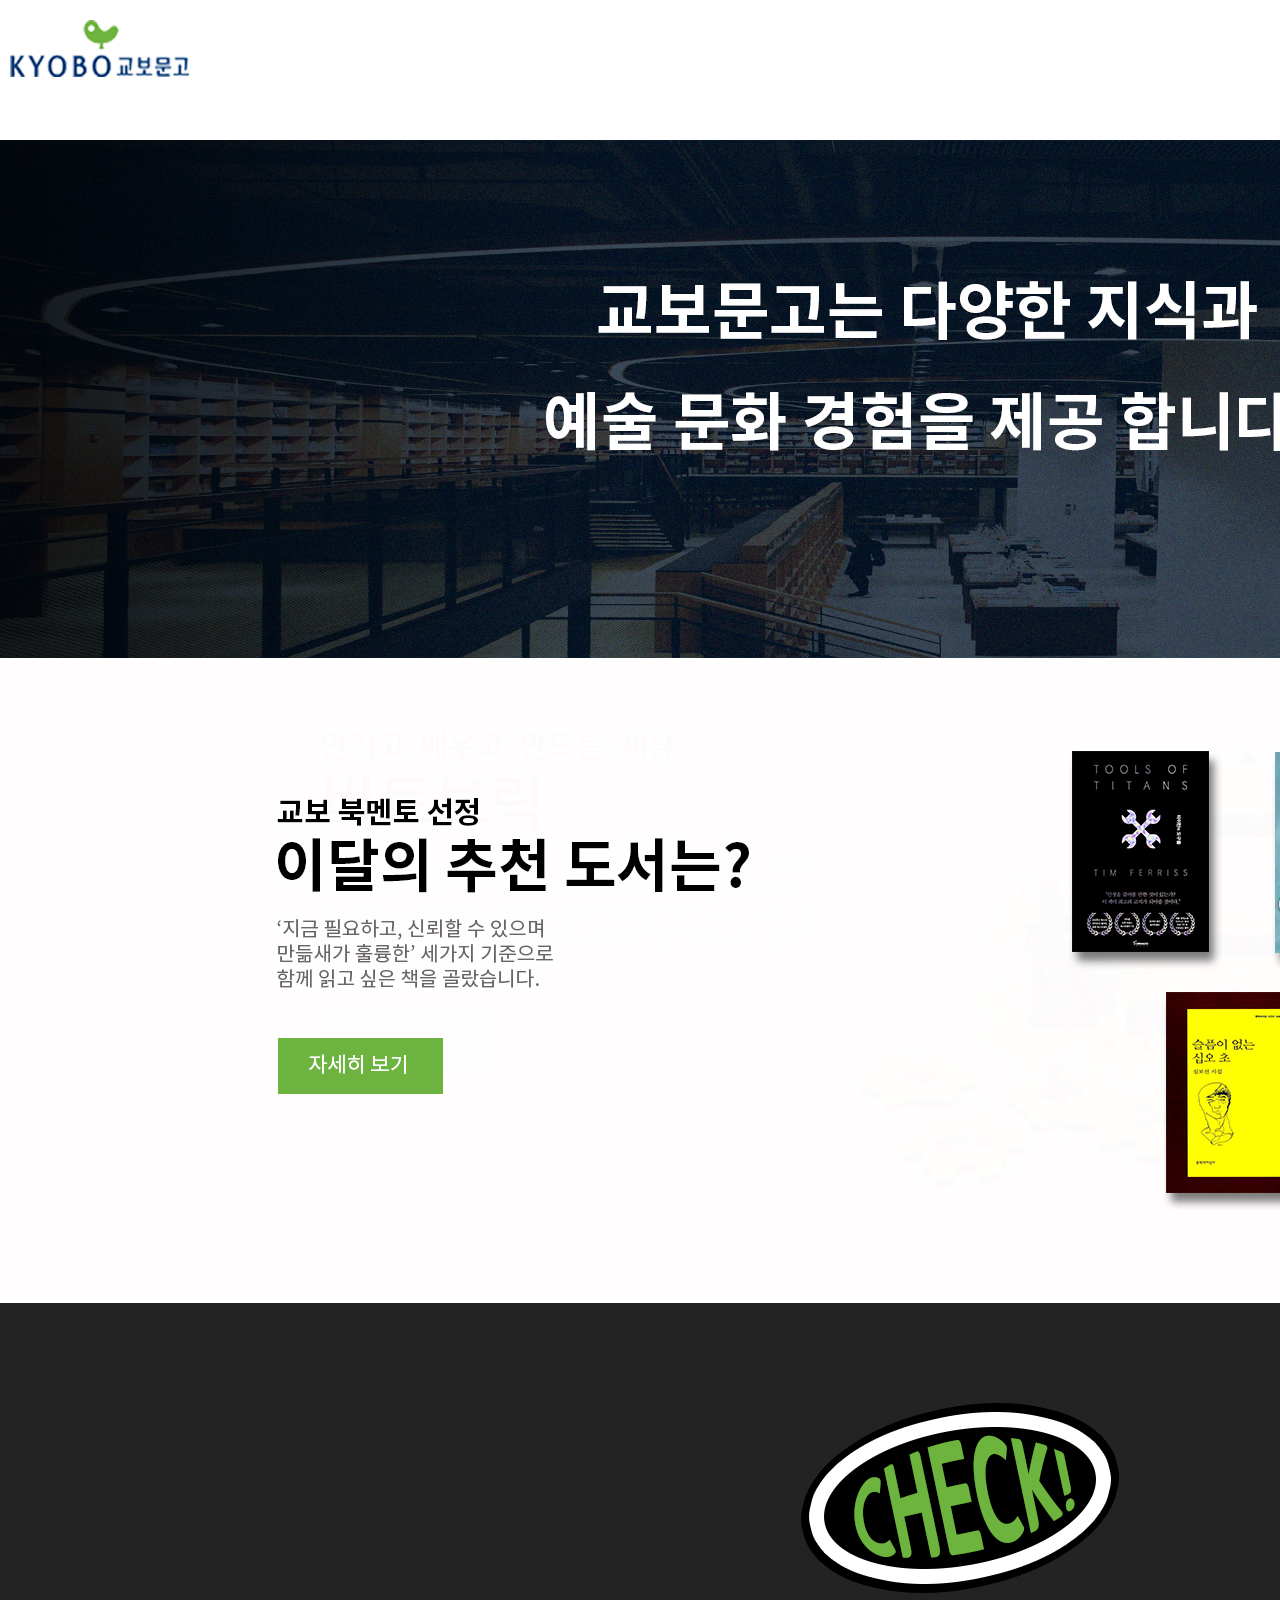
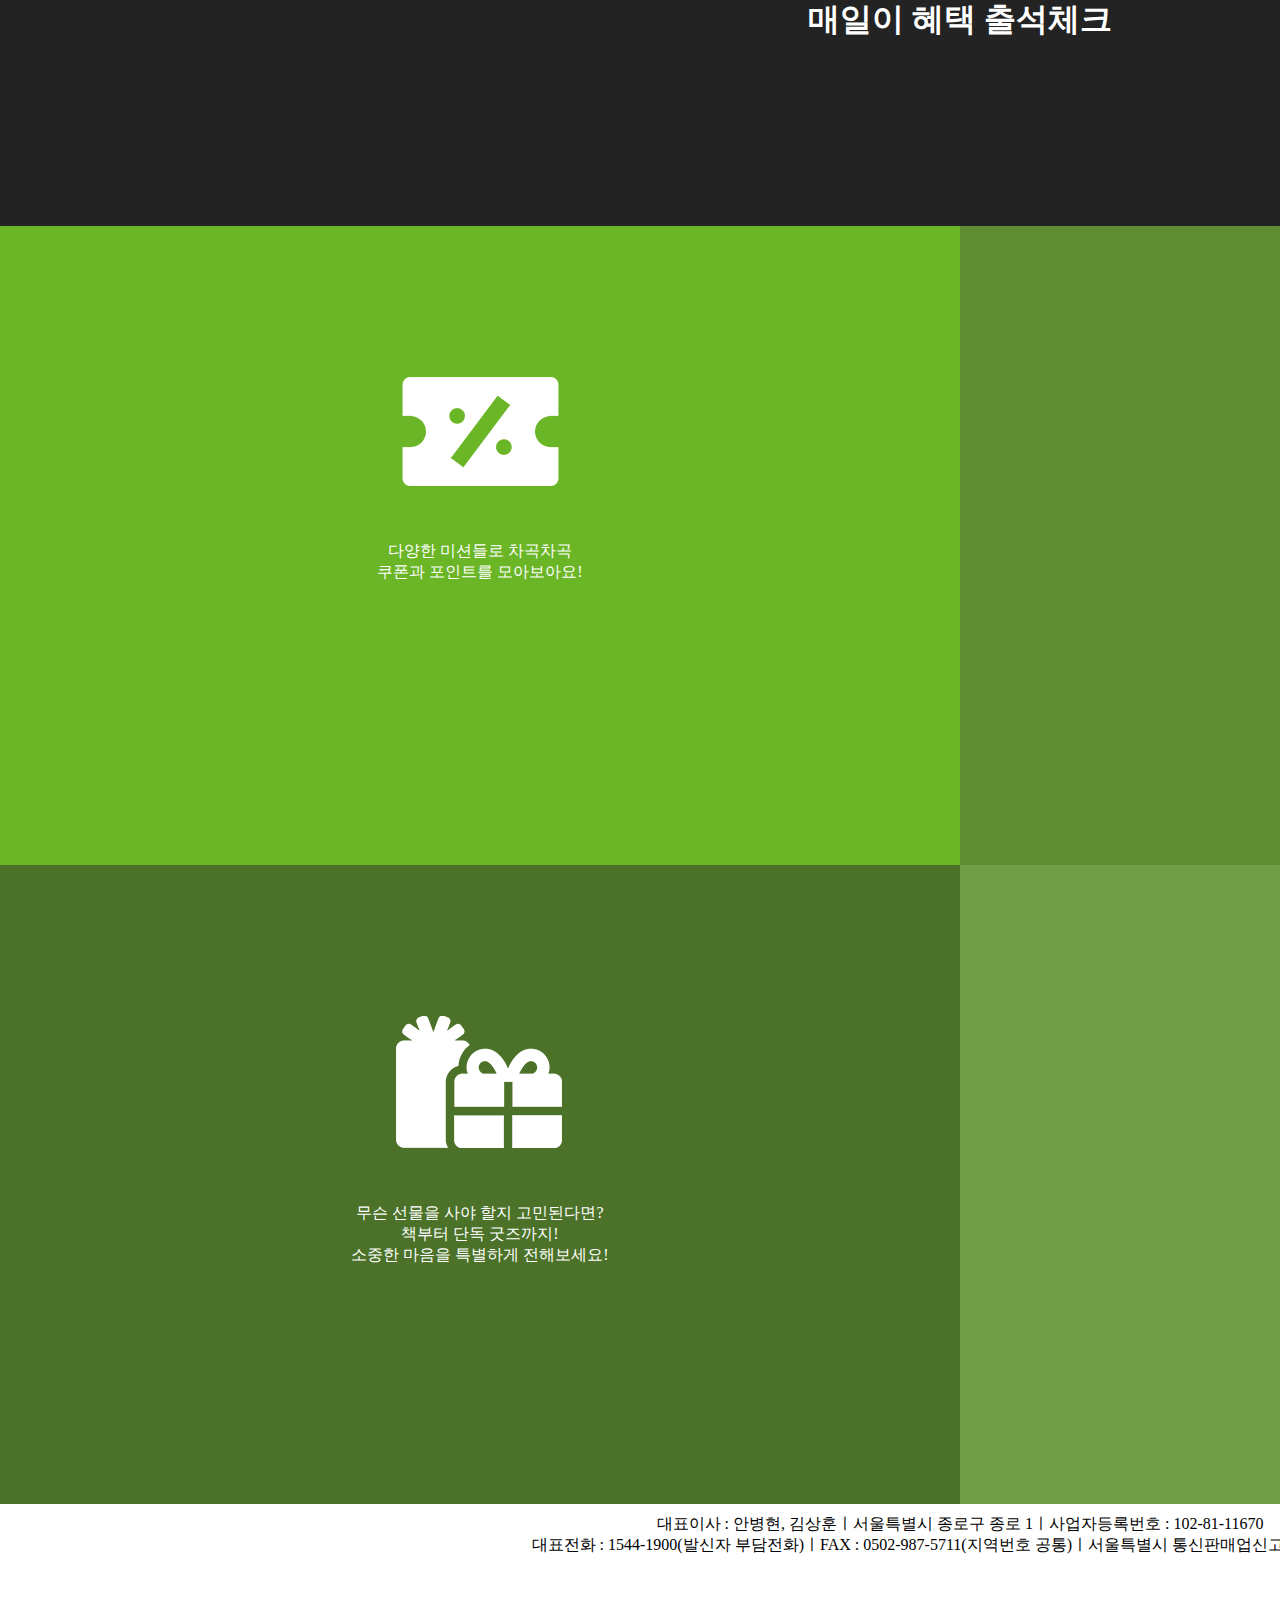
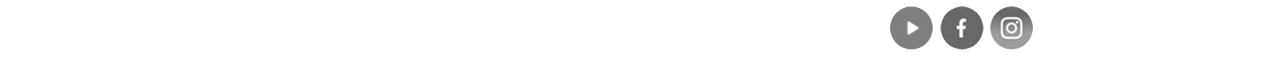
==== web3/index.html @ e82db6a8 "ㅣ[ㅣㅔ[ㅣ" ====
<!DOCTYPE html>
<html lang="en">
<head>
    <meta charset="UTF-8">
    <meta name="viewport" content="width=device-width, initial-scale=1.0">
    <title>교보문고</title>
    <link href="css/style.css" rel="stylesheet">

</head>
<body>
    <div class="wrap">
        <!-- 헤더부분 시작 -->
    <div class="header">
        <div class="logo">
            <img src="img/logo.png" alt="로고">
        </div>
        <ul class="menu">
            <li>회원가입</li>
            <li>로그인</li>
            <li>회원혜택</li>
            <li>고객센터</li>
            <div class="space"></div>
        </ul>
    </div>
     <!-- 헤더부분 끝 -->

     <!-- 메인이미지 시작 -->
    <div class="mainimg">
        <img src="img/mainimg.jpg" alt="메인이미지">
    </div>
    <!-- 메인이미지 끝 -->

    <!-- 콘텐츠부분 시작 -->
    <div class="contents">
        <div class="box1">
            <img src="img/box_img.jpg" alt="이달의 추천 도서는?">
        </div>
        <div class="box2">
           <div><img src="img/icon_1.png" alt="체크!">
            <h1>매일이 혜택 출석체크</h1>
            </div>
        </div>
        <div class="box3">
            <div class="box3_left">
                <div>
                    <img src="img/icon_2.png">
                    <p>다양한 미션들로 차곡차곡<br> 쿠폰과 포인트를 모아보아요!</p>
                </div>
            </div>
            <div class="box3_right">
                <div>
                <img src="img/icon_3.png">
                <p>온, 오프라인에서 판매되는 상품의 지난<br>하루간 가장 많이 판매된 순위를<br>소개해드려요!</p>
                </div>
            </div>
            <div class="space"></div>
        </div>
        <div class="box4">
            <div class="box4_left">
                <div>
                    <img src="img/icon_4.png">
                    <p>무슨 선물을 사야 할지 고민된다면?<br>책부터 단독 굿즈까지!<br>
                    소중한 마음을 특별하게 전해보세요!</p>
                </div>
            </div>
            <div class="box4_right">
                <div>
                    <img src="img/icon_5.png">
                    <p>오직 교보문고에서만 볼수있는 다양한<br>굿즈와 신상들을 만나보세요!</p>
                </div>
            </div>
            <div class="space"></div>
        </div>
        </div>
    <!-- 콘텐츠부분 끝 -->
 <!-- 푸터부분 시작 -->
 <div class="footer">
    <p class="copyright">
        대표이사 : 안병현, 김상훈ㅣ서울특별시 종로구 종로 1ㅣ사업자등록번호 : 102-81-11670<br>
        대표전화 : 1544-1900(발신자 부담전화)ㅣFAX : 0502-987-5711(지역번호 공통)ㅣ서울특별시 통신판매업신고번호 : 제 653호
    </p>
    <ul class="sns">
        <li>
            <img src="img/sns_1.png" alt="유튜브">
        </li>
        <li>
            <img src="img/sns_2.png" alt="페이스북">
        </li>
        <li>
            <img src="img/sns_3.png" alt="인스타그램">
        </li>
        <div class="space"></div>
    </ul>
</div>
<!-- 푸터부분 끝 -->
   
    </div>
    
</body>
</html>
---- web3/css/style.css ----
/* 공통 */
*{margin: 0; padding: 0;}
ul{list-style: none;}
.space{clear: both;}
.wrap{width: 1920px; margin: 0 auto;}
/* 헤더부분 */
.header{width: 1920px; padding: 20px 0;}
.logo{width: 150px; height: 50px; float: left; padding-left: 10px;}
.menu{width: 350px; height: 20px; float: right; padding: 20px 0;}
.menu>li{width: 70px; float: left; text-align: center; padding-left: 10px;}
/* 메인이미지 */
.mainimg{margin-top: 100px;}
/* 콘텐츠 부분 */
.box2{width: 1920px; height: 523px; background-color: #232323;}
.box3_left{width: 50%; height: 639px; background-color: #6bb626; float: left;}
.box3_left>div>img{padding-bottom: 50px;}
.box3_right{width: 50%; height: 639px; background-color: #5f8e32; float: right;}
.box3_right>div>img{padding-bottom: 50px;}
.box4_left{width: 50%; height: 639px; background-color: #4b7228; float: left;}
.box4_left>div>img{padding-bottom: 50px;}
.box4_right{width: 50%; height: 639px; background-color: #719d49; float: right;}
.box4_right>div>img{padding-bottom: 50px;}
.box2>div{width: 50%; margin: 0 auto; text-align: center; color: #fff; padding-top: 100px;}
.box3_left>div{width: 50%; margin: 0 auto; text-align: center; color: #fff;
padding-top: 150px;}
.box3_left>p{font-size: 12px;}
.box3_right>div{width: 50%; margin: 0 auto; text-align: center; color: #fff;
padding-top: 150px;}
.box3_right>p{font-size: 12px;}
.box4_left>div{width: 50%; margin: 0 auto; text-align: center; color: #fff;
padding-top: 150px;}
.box4_left>p{font-size: 12px;}
.box4_right>div{width: 50%; margin: 0 auto; text-align: center; color: #fff;
padding-top: 150px;}
.box4_right>p{font-size: 12px;}
/* 푸터 부분 */
.footer{width: 1920px; height: 171px; background-color: #fff;}
.copyright{text-align: center; padding: 10px 0;}
.sns{width: 160px; margin: 0 auto; padding-top: 40px;}
.sns>li{width: 30px; height: 30px; float: left; background-color: #fff;
margin: 0 10px; border-radius: 5px; text-align: center;}
.sns>li>img{vertical-align: middle;}
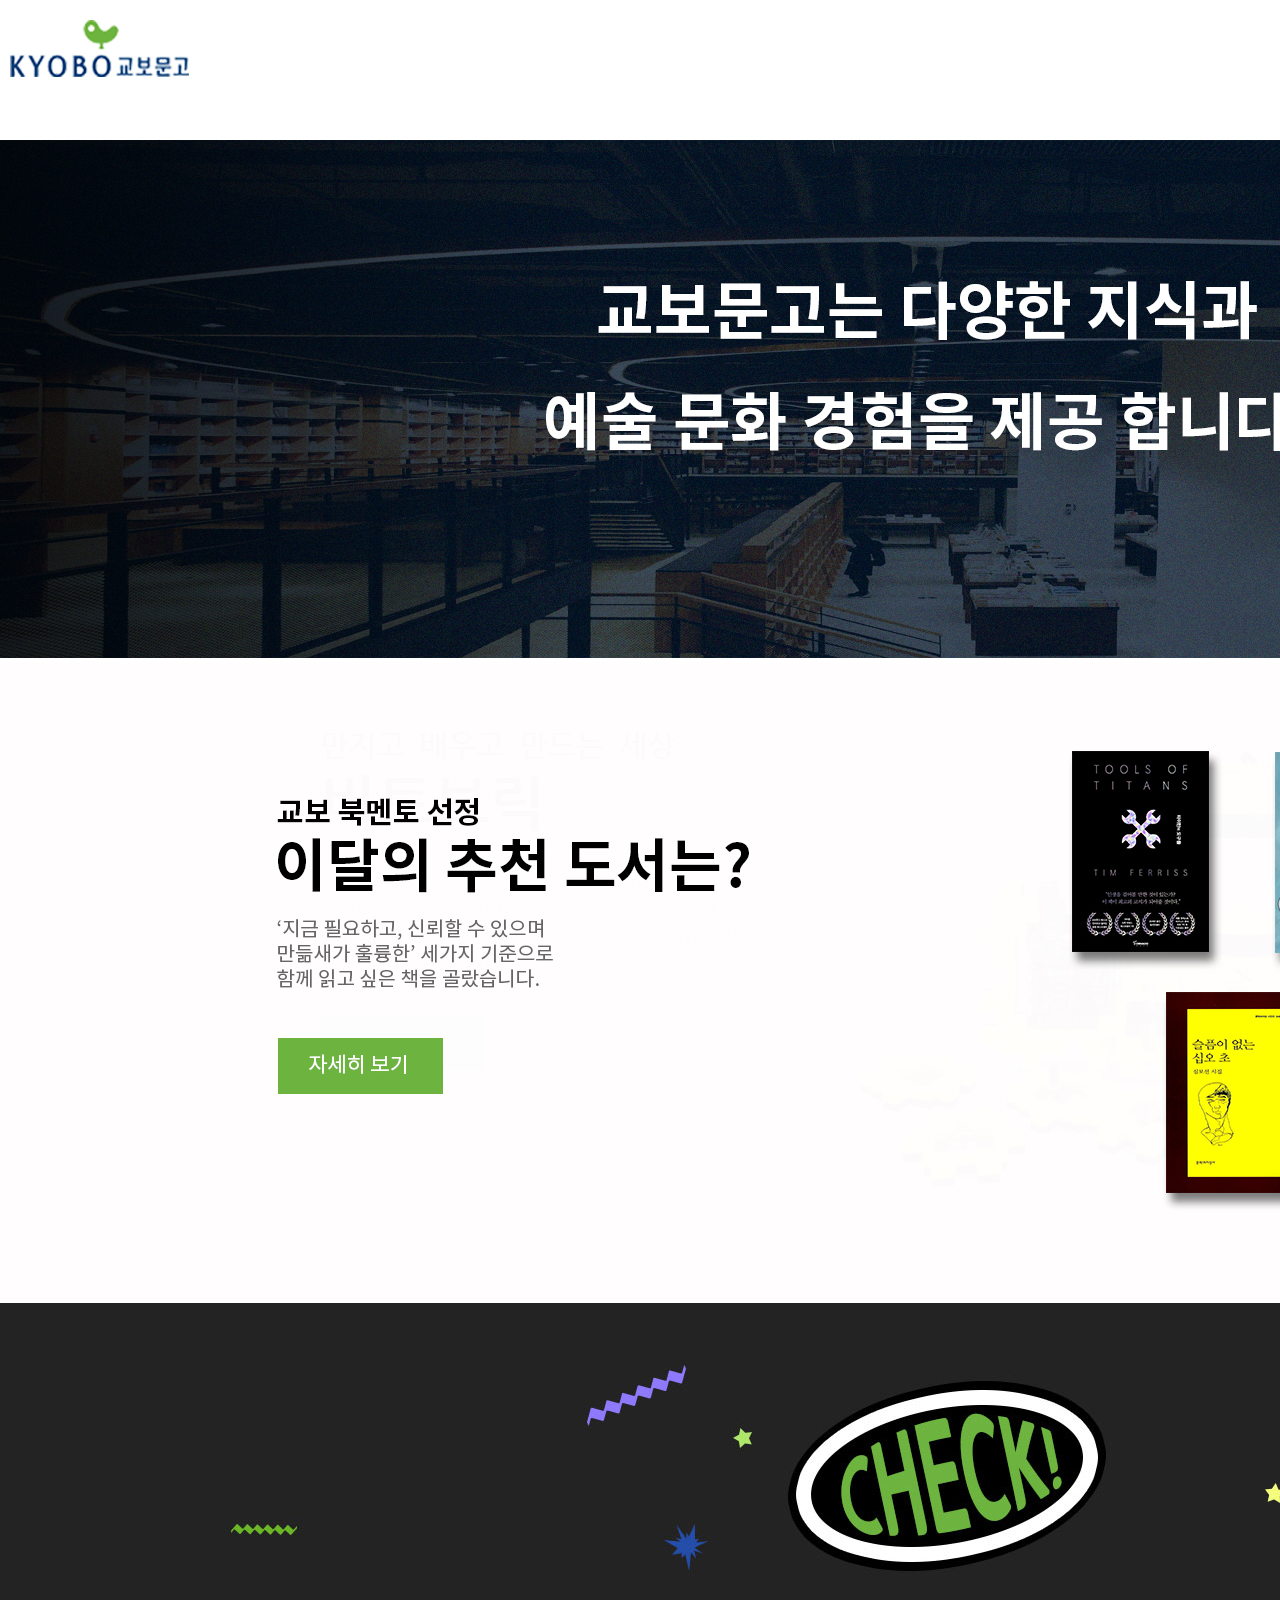
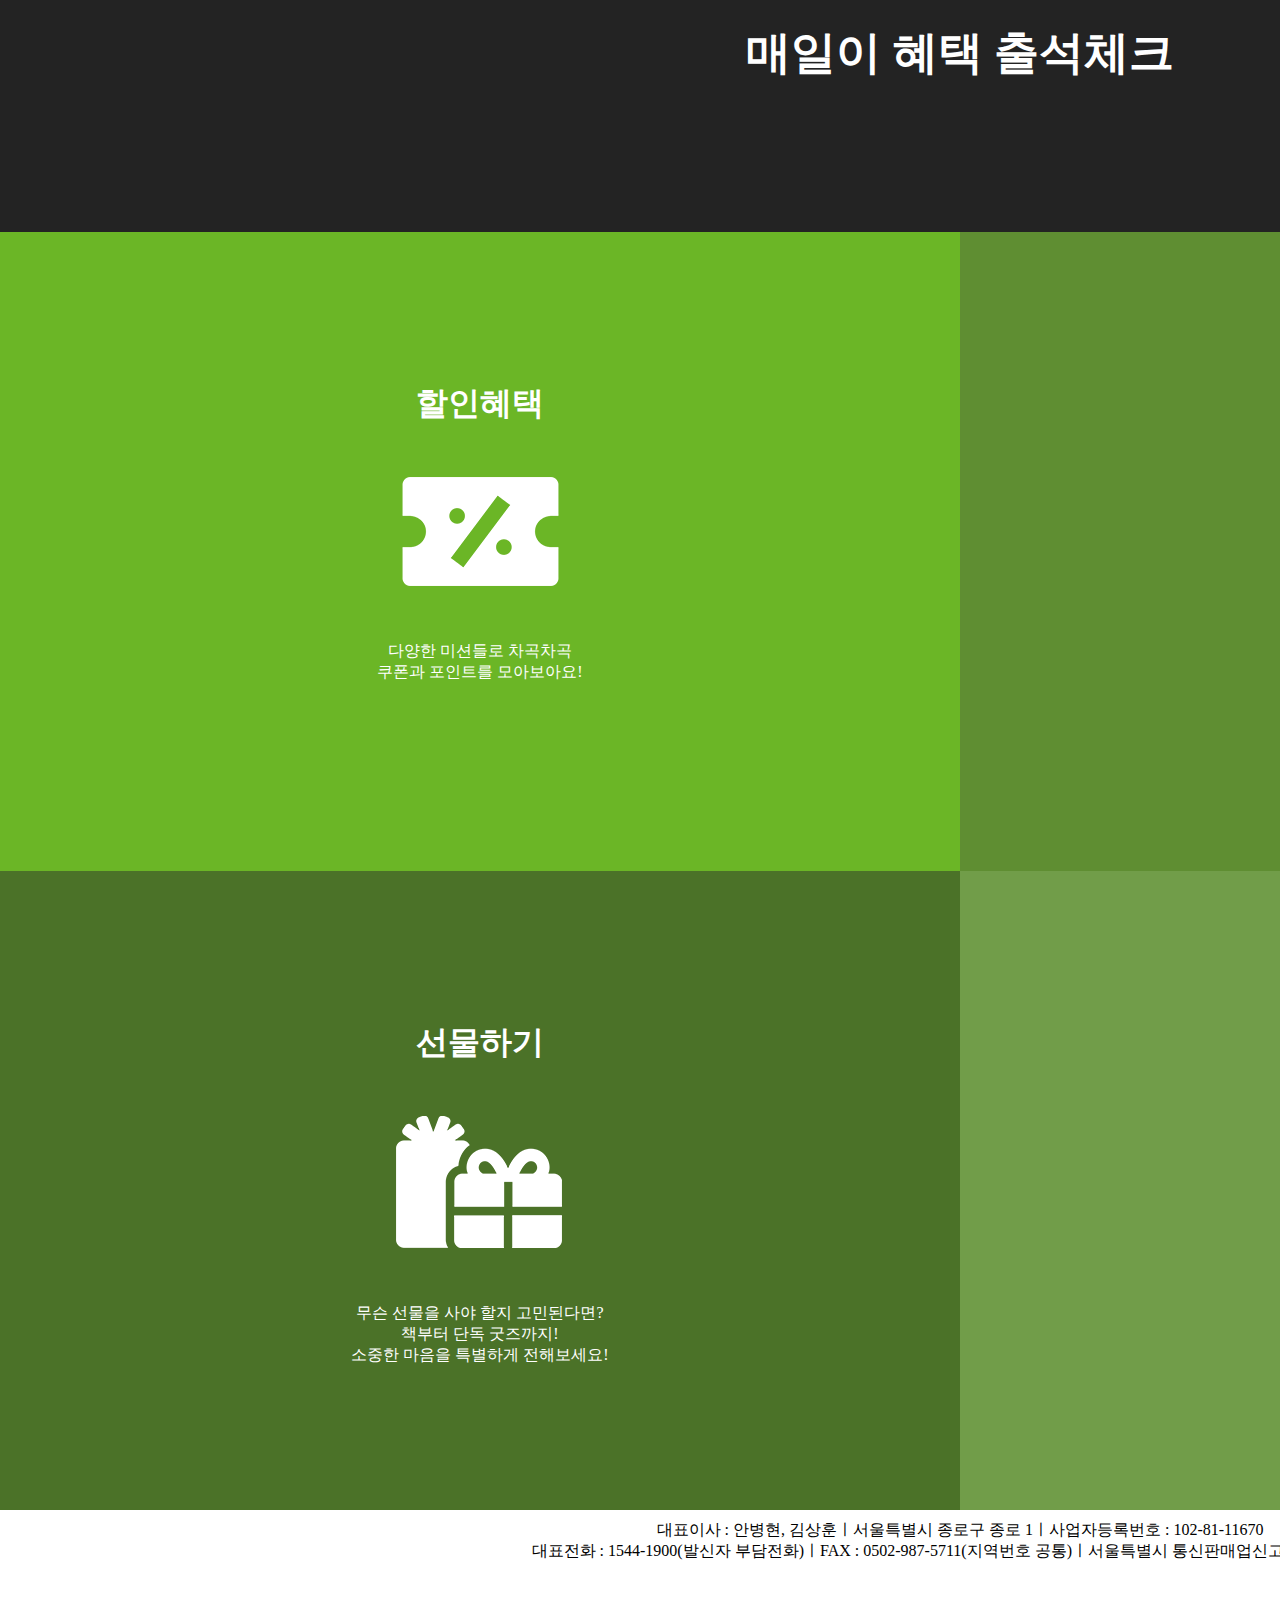
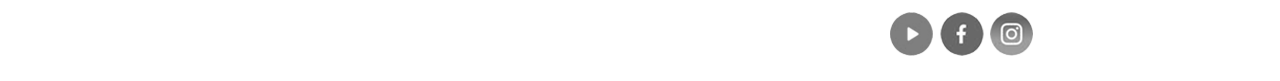
==== commit 3451d206: "3" ====
--- a/web3/index.html
+++ b/web3/index.html
@@ -36,19 +36,21 @@
             <img src="img/box_img.jpg" alt="이달의 추천 도서는?">
         </div>
         <div class="box2">
-           <div><img src="img/icon_1.png" alt="체크!">
+          
             <h1>매일이 혜택 출석체크</h1>
-            </div>
+            
         </div>
         <div class="box3">
             <div class="box3_left">
                 <div>
+                    <h1>할인혜택</h1>
                     <img src="img/icon_2.png">
                     <p>다양한 미션들로 차곡차곡<br> 쿠폰과 포인트를 모아보아요!</p>
                 </div>
             </div>
             <div class="box3_right">
                 <div>
+                    <h1>베스트셀러</h1>
                 <img src="img/icon_3.png">
                 <p>온, 오프라인에서 판매되는 상품의 지난<br>하루간 가장 많이 판매된 순위를<br>소개해드려요!</p>
                 </div>
@@ -58,6 +60,7 @@
         <div class="box4">
             <div class="box4_left">
                 <div>
+                    <h1>선물하기</h1>
                     <img src="img/icon_4.png">
                     <p>무슨 선물을 사야 할지 고민된다면?<br>책부터 단독 굿즈까지!<br>
                     소중한 마음을 특별하게 전해보세요!</p>
@@ -65,6 +68,7 @@
             </div>
             <div class="box4_right">
                 <div>
+                    <h1>교보 ONLY</h1>
                     <img src="img/icon_5.png">
                     <p>오직 교보문고에서만 볼수있는 다양한<br>굿즈와 신상들을 만나보세요!</p>
                 </div>
--- a/web3/css/style.css
+++ b/web3/css/style.css
@@ -11,15 +11,20 @@
 /* 메인이미지 */
 .mainimg{margin-top: 100px;}
 /* 콘텐츠 부분 */
-.box2{width: 1920px; height: 523px; background-color: #232323;}
+.box2{width: 1920px; height: 529px; background-image: url(../img/iii.jpg); background-position: center center; background-repeat: no-repeat;}
+.box2>h1{font-size: 45px; color: #fff; padding-top: 320px; text-align: center;}
 .box3_left{width: 50%; height: 639px; background-color: #6bb626; float: left;}
 .box3_left>div>img{padding-bottom: 50px;}
 .box3_right{width: 50%; height: 639px; background-color: #5f8e32; float: right;}
 .box3_right>div>img{padding-bottom: 50px;}
+.box3_left>div>h1{padding-bottom: 50px;}
+.box3_right>div>h1{padding-bottom: 50px;}
 .box4_left{width: 50%; height: 639px; background-color: #4b7228; float: left;}
 .box4_left>div>img{padding-bottom: 50px;}
 .box4_right{width: 50%; height: 639px; background-color: #719d49; float: right;}
 .box4_right>div>img{padding-bottom: 50px;}
+.box4_left>div>h1{padding-bottom: 50px;}
+.box4_right>div>h1{padding-bottom: 50px;}
 .box2>div{width: 50%; margin: 0 auto; text-align: center; color: #fff; padding-top: 100px;}
 .box3_left>div{width: 50%; margin: 0 auto; text-align: center; color: #fff;
 padding-top: 150px;}
